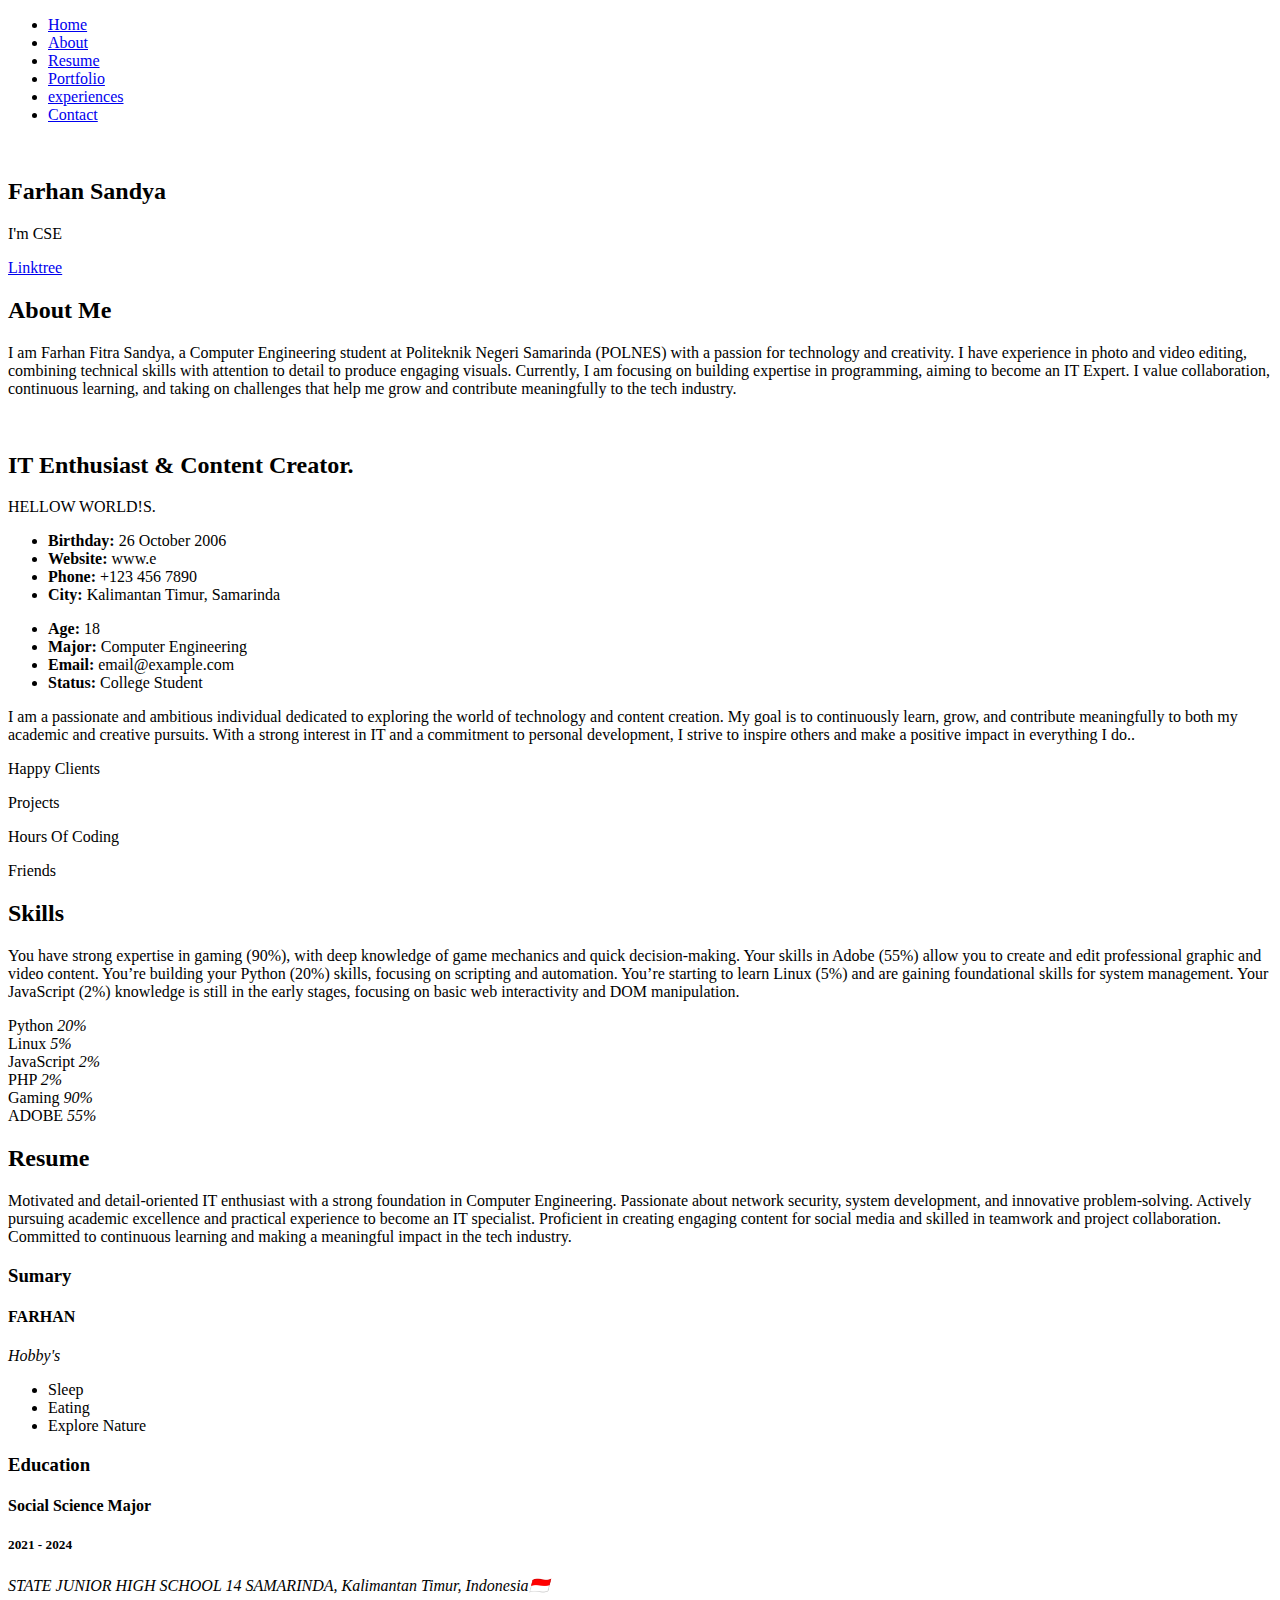
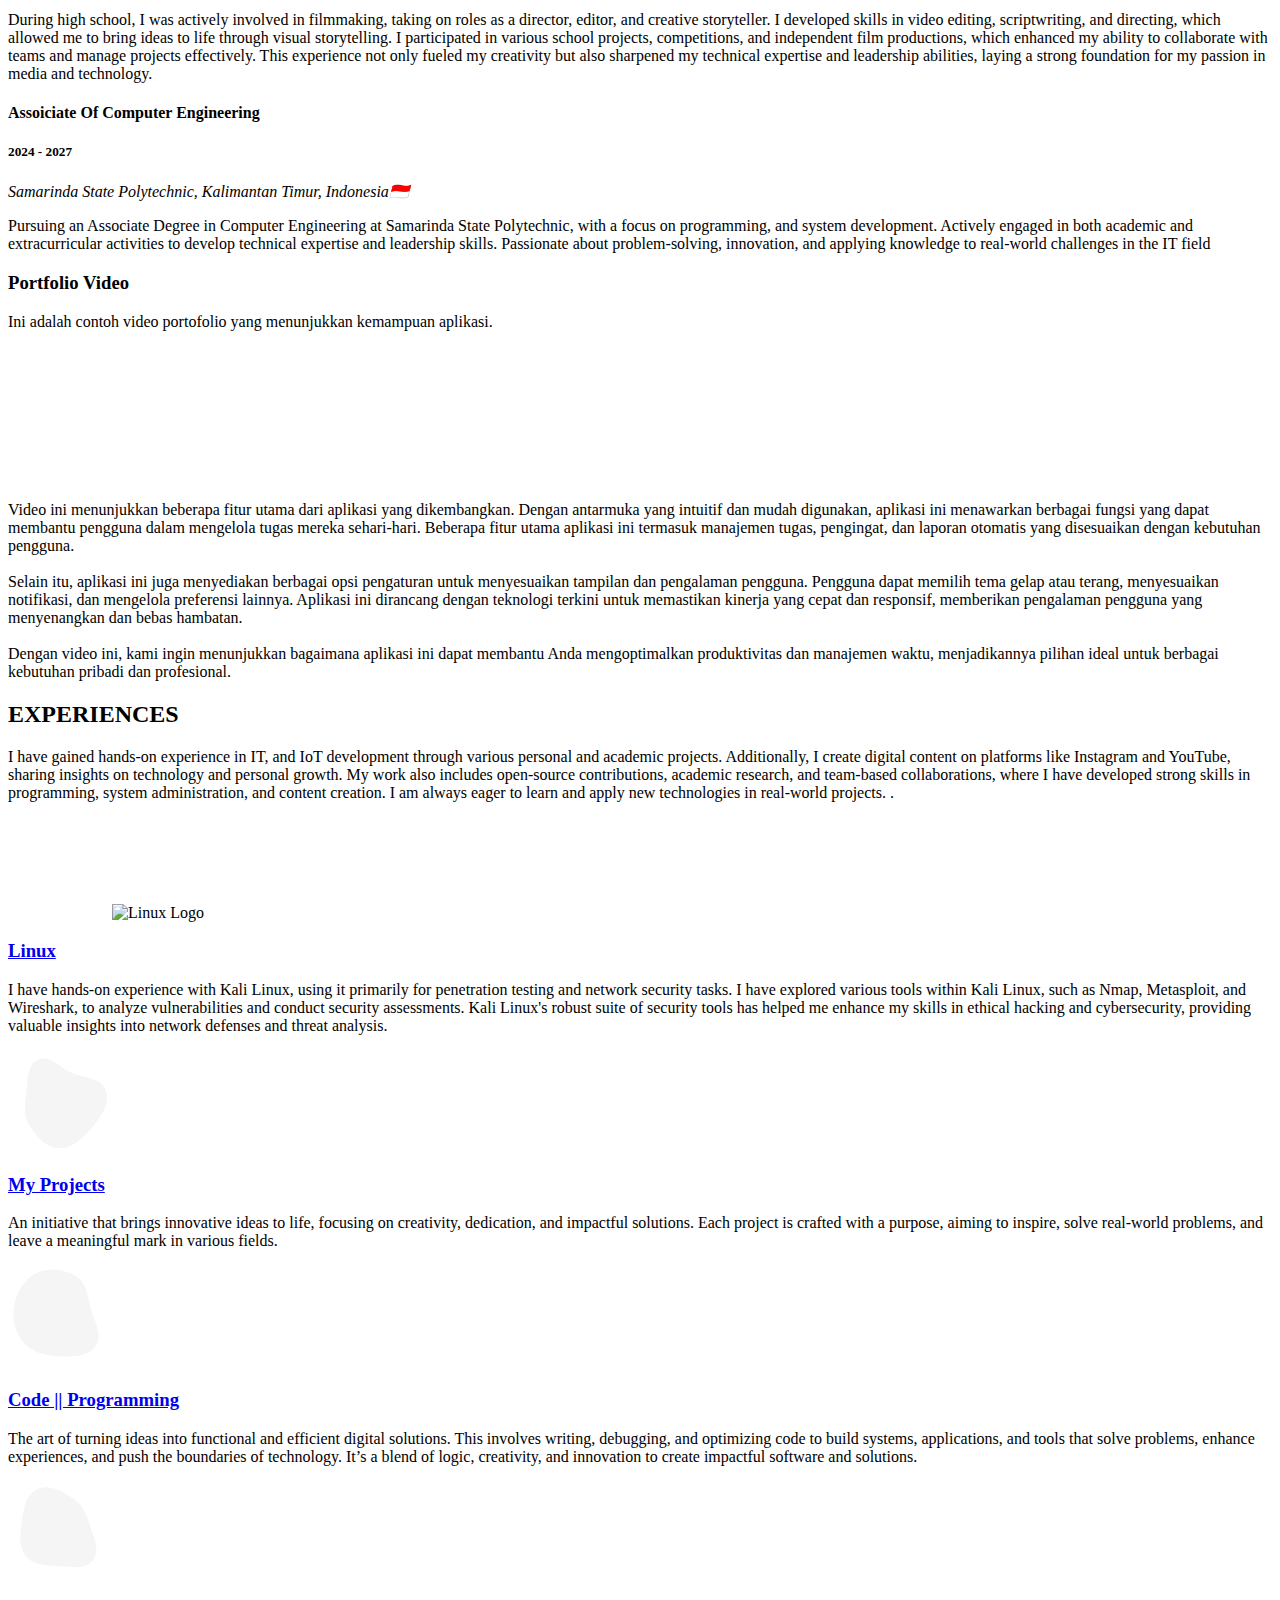
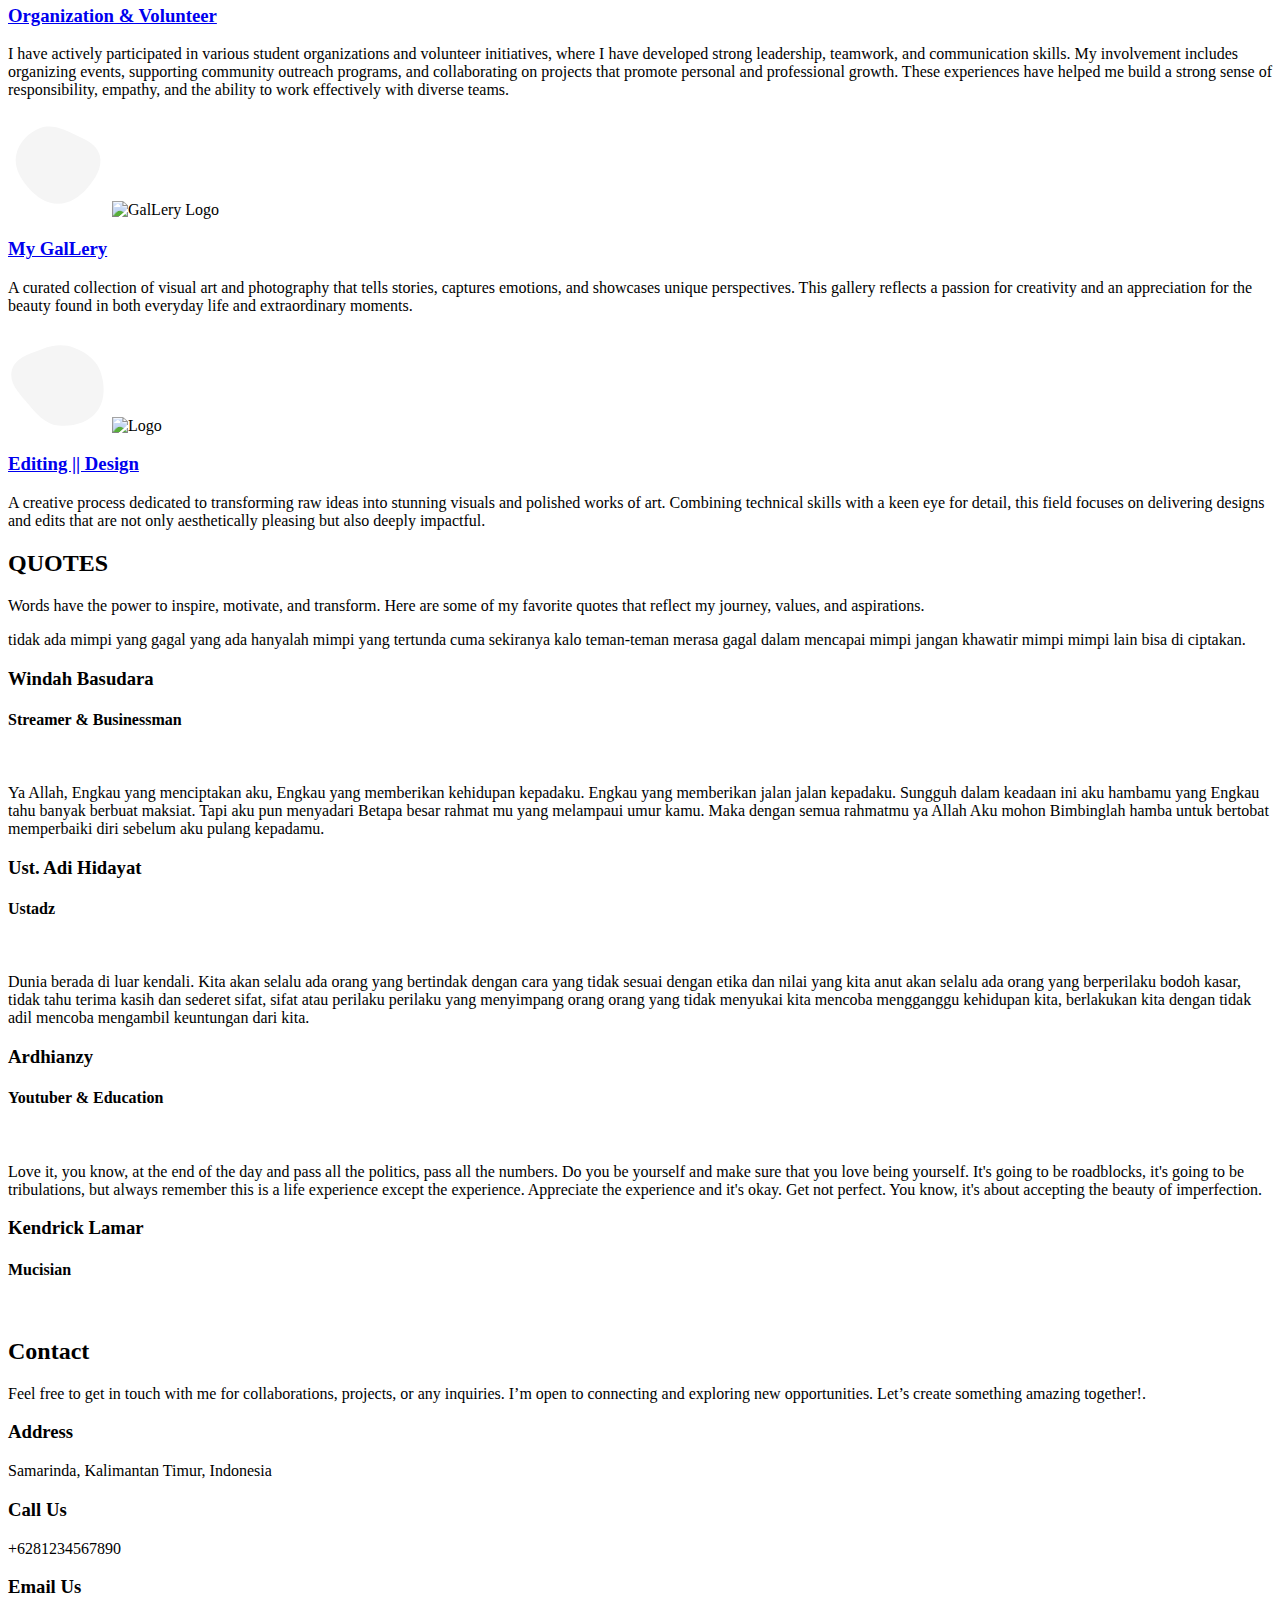
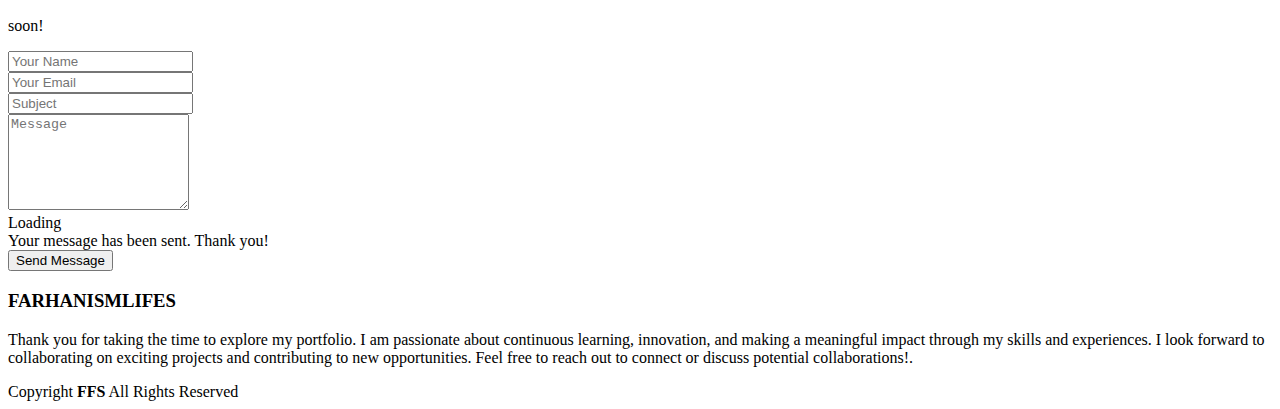
==== index.html @ d66facbe "Add files via upload" ====
<!DOCTYPE html>
<html lang="en">

<head>
  <meta charset="utf-8">
  <meta content="width=device-width, initial-scale=1.0" name="viewport">
  <title>Farhanismlife</title>
  <meta content="" name="description">
  <meta content="" name="keywords">

  <!-- Favicons -->
  <link href="assets/img/favicon.png" rel="icon">
  <link href="assets/img/apple-touch-icon.png" rel="apple-touch-icon">

  <!-- Fonts -->
  <link href="https://fonts.googleapis.com" rel="preconnect">
  <link href="https://fonts.gstatic.com" rel="preconnect" crossorigin>
  <link href="https://fonts.googleapis.com/css2?family=Roboto:ital,wght@0,100;0,300;0,400;0,500;0,700;0,900;1,100;1,300;1,400;1,500;1,700;1,900&family=Poppins:ital,wght@0,100;0,200;0,300;0,400;0,500;0,600;0,700;0,800;0,900;1,100;1,200;1,300;1,400;1,500;1,600;1,700;1,800;1,900&family=Raleway:ital,wght@0,100;0,200;0,300;0,400;0,500;0,600;0,700;0,800;0,900;1,100;1,200;1,300;1,400;1,500;1,600;1,700;1,800;1,900&display=swap" rel="stylesheet">

  <!-- Vendor CSS Files -->
  <link href="assets/vendor/bootstrap/css/bootstrap.min.css" rel="stylesheet">
  <link href="assets/vendor/bootstrap-icons/bootstrap-icons.css" rel="stylesheet">
  <link href="assets/vendor/aos/aos.css" rel="stylesheet">
  <link href="assets/vendor/glightbox/css/glightbox.min.css" rel="stylesheet">
  <link href="assets/vendor/swiper/swiper-bundle.min.css" rel="stylesheet">

  <!-- Main CSS File -->
  <link href="assets/css/main.css" rel="stylesheet">

  <!-- =======================================================
  * Template Name: MyResume
  * Template URL: https://bootstrapmade.com/free-html-bootstrap-template-my-resume/
  * Updated: Jun 29 2024 with Bootstrap v5.3.3
  * Author: BootstrapMade.com
  * License: https://bootstrapmade.com/license/
  ======================================================== -->
</head>

<body class="index-page">

  <header id="header" class="header d-flex flex-column justify-content-center">

    <i class="header-toggle d-xl-none bi bi-list"></i>

    <nav id="navmenu" class="navmenu">
      <ul>
        <li><a href="#hero" class="active"><i class="bi bi-house navicon"></i><span>Home</span></a></li>
        <li><a href="#about"><i class="bi bi-person navicon"></i><span>About</span></a></li>
        <li><a href="#resume"><i class="bi bi-file-earmark-text navicon"></i><span>Resume</span></a></li>
        <li><a href="#portfolio"><i class="bi bi-images navicon"></i><span>Portfolio</span></a></li>
        <li><a href="#experience"><i class="bi bi-hdd-stack navicon"></i><span>experiences</span></a></li>
        <li><a href="#contact"><i class="bi bi-envelope navicon"></i><span>Contact</span></a></li>
      </ul>
    </nav>

  </header>

  <main class="main">

    <!-- Hero Section -->
    <section id="hero" class="hero section light-background">

      <img src="assets\img\DSCF1020.JPG" alt="">

      <div class="container" data-aos="zoom-out">
        <div class="row justify-content-center">
          <div class="col-lg-9">
            <h2>Farhan Sandya</h2>
            <p>I'm <span class="typed" data-typed-items="Computer Science Enginnering, , IoT Enthusiast, Cinematography Enthusiast, Video Editor ">CSE</span><span class="typed-cursor typed-cursor--blink" aria-hidden="true"></span></p>
            <div class="social-links">
              <a href="#"><i class="bi bi-youtube"></i></a>
              <a href="#"><i class="bi bi-tiktok"></i></a>
              <a href="https://www.instagram.com/farhanismlife/"><i class="bi bi-instagram"></i></a>
              <a href="https://github.com/Hanethereal/Hanethereal"><i class="bi bi-github"></i></a>
              <a href="https://www.linkedin.com/in/farhan-fitra-sandya"><i class="bi bi-linkedin"></i></a>
              <!-- Linktree Button -->
  <a href="https://linktr.ee/BiositesFarhan" class="btn btn-primary" target="_blank">Linktree</a>
            </div>
          </div>
        </div>
      </div>

    </section><!-- /Hero Section -->

    <!-- About Section -->
    <section id="about" class="about section">

      <!-- Section Title -->
      <div class="container section-title" data-aos="fade-up">
        <h2>About Me</h2>
        <p>I am Farhan Fitra Sandya, a Computer Engineering student at Politeknik Negeri Samarinda (POLNES) with a passion for technology and creativity. I have experience in photo and video editing, combining technical skills with attention to detail to produce engaging visuals.

          Currently, I am focusing on building expertise in programming, aiming to become an IT Expert. I value collaboration, continuous learning, and taking on challenges that help me grow and contribute meaningfully to the tech industry.</p>
      </div><!-- End Section Title -->

      <div class="container" data-aos="fade-up" data-aos-delay="100">

        <div class="row gy-4 justify-content-center">
          <div class="col-lg-4">
            <img src="assets\img\DSCF0940.JPG" class="img-fluid" alt="">
          </div>
          <div class="col-lg-8 content">
            <h2>IT Enthusiast &amp; Content Creator.</h2>
            <p class="fst-italic py-3">
              HELLOW WORLD!S.
            </p>
            <div class="row">
              <div class="col-lg-6">
                <ul>
                  <li><i class="bi bi-chevron-right"></i> <strong>Birthday:</strong> <span>26 October 2006</span></li>
                  <li><i class="bi bi-chevron-right"></i> <strong>Website:</strong> <span>www.e</span></li>
                  <li><i class="bi bi-chevron-right"></i> <strong>Phone:</strong> <span>+123 456 7890</span></li>
                  <li><i class="bi bi-chevron-right"></i> <strong>City:</strong> <span>Kalimantan Timur, Samarinda</span></li>
                </ul>
              </div>
              <div class="col-lg-6">
                <ul>
                  <li><i class="bi bi-chevron-right"></i> <strong>Age:</strong> <span>18</span></li>
                  <li><i class="bi bi-chevron-right"></i> <strong>Major:</strong> <span>Computer Engineering</span></li>
                  <li><i class="bi bi-chevron-right"></i> <strong>Email:</strong> <span>email@example.com</span></li>
                  <li><i class="bi bi-chevron-right"></i> <strong>Status:</strong> <span>College Student</span></li>
                </ul>
              </div>
            </div>
            <p class="py-3">I am a passionate and ambitious individual dedicated to exploring the world of technology and content creation. My goal is to continuously learn, grow, and contribute meaningfully to both my academic and creative pursuits. With a strong interest in IT and a commitment to personal development, I strive to inspire others and make a positive impact in everything I do..
            </p>
          </div>
        </div>

      </div>

    </section><!-- /About Section -->

    <!-- Stats Section -->
    <section id="stats" class="stats section">

      <div class="container" data-aos="fade-up" data-aos-delay="100">

        <div class="row gy-4">

          <div class="col-lg-3 col-md-6 d-flex flex-column align-items-center">
            <i class="bi bi-emoji-smile"></i>
            <div class="stats-item">
              <span data-purecounter-start="0" data-purecounter-end="5" data-purecounter-duration="1" class="purecounter"></span>
              <p>Happy Clients  </p>
            </div>
          </div><!-- End Stats Item -->

          <div class="col-lg-3 col-md-6 d-flex flex-column align-items-center">
            <i class="bi bi-journal-richtext"></i>
            <div class="stats-item">
              <span data-purecounter-start="0" data-purecounter-end="10" data-purecounter-duration="1" class="purecounter"></span>
              <p>Projects</p>
            </div>
          </div><!-- End Stats Item -->

          <div class="col-lg-3 col-md-6 d-flex flex-column align-items-center">
            <i class="bi bi-headset"></i>
            <div class="stats-item">
              <span data-purecounter-start="0" data-purecounter-end="100" data-purecounter-duration="1" class="purecounter"></span>
              <p>Hours Of Coding</p>
            </div>
          </div><!-- End Stats Item -->

          <div class="col-lg-3 col-md-6 d-flex flex-column align-items-center">
            <i class="bi bi-people"></i>
            <div class="stats-item">
              <span data-purecounter-start="0" data-purecounter-end="100" data-purecounter-duration="1" class="purecounter"></span>
              <p>Friends</p>
            </div>
          </div><!-- End Stats Item -->

        </div>

      </div>

    </section><!-- /Stats Section -->

    <!-- Skills Section -->
    <section id="skills" class="skills section">

      <!-- Section Title -->
      <div class="container section-title" data-aos="fade-up">
        <h2>Skills</h2>
        <p>You have strong expertise in gaming (90%), with deep knowledge of game mechanics and quick decision-making. Your skills in Adobe (55%) allow you to create and edit professional graphic and video content. You’re building your Python (20%) skills, focusing on scripting and automation. You’re starting to learn Linux (5%) and are gaining foundational skills for system management. Your JavaScript (2%) knowledge is still in the early stages, focusing on basic web interactivity and DOM manipulation.</p>
      </div><!-- End Section Title -->

      <div class="container" data-aos="fade-up" data-aos-delay="100">

        <div class="row skills-content skills-animation">

          <div class="col-lg-6">

            <div class="progress">
              <span class="skill"><span>Python</span> <i class="val">20%</i></span>
              <div class="progress-bar-wrap">
                <div class="progress-bar" role="progressbar" aria-valuenow="20" aria-valuemin="0" aria-valuemax="100"></div>
              </div>
            </div><!-- End Skills Item -->

            <div class="progress">
              <span class="skill"><span>Linux</span> <i class="val">5%</i></span>
              <div class="progress-bar-wrap">
                <div class="progress-bar" role="progressbar" aria-valuenow="5" aria-valuemin="0" aria-valuemax="100"></div>
              </div>
            </div><!-- End Skills Item -->

            <div class="progress">
              <span class="skill"><span>JavaScript</span> <i class="val">2%</i></span>
              <div class="progress-bar-wrap">
                <div class="progress-bar" role="progressbar" aria-valuenow="2" aria-valuemin="0" aria-valuemax="100"></div>
              </div>
            </div><!-- End Skills Item -->

          </div>

          <div class="col-lg-6">

            <div class="progress">
              <span class="skill"><span>PHP</span> <i class="val">2%</i></span>
              <div class="progress-bar-wrap">
                <div class="progress-bar" role="progressbar" aria-valuenow="2" aria-valuemin="0" aria-valuemax="100"></div>
              </div>
            </div><!-- End Skills Item -->

            <div class="progress">
              <span class="skill"><span>Gaming</span> <i class="val">90%</i></span>
              <div class="progress-bar-wrap">
                <div class="progress-bar" role="progressbar" aria-valuenow="90" aria-valuemin="0" aria-valuemax="100"></div>
              </div>
            </div><!-- End Skills Item -->

            <div class="progress">
              <span class="skill"><span>ADOBE</span> <i class="val">55%</i></span>
              <div class="progress-bar-wrap">
                <div class="progress-bar" role="progressbar" aria-valuenow="55" aria-valuemin="0" aria-valuemax="100"></div>
              </div>
            </div><!-- End Skills Item -->

          </div>

        </div>

      </div>

    </section><!-- /Skills Section -->

    <!-- Resume Section -->
    <section id="resume" class="resume section">

      <!-- Section Title -->
      <div class="container section-title" data-aos="fade-up">
        <h2>Resume</h2>
        <p>Motivated and detail-oriented IT enthusiast with a strong foundation in Computer Engineering. Passionate about network security, system development, and innovative problem-solving. Actively pursuing academic excellence and practical experience to become an IT specialist. Proficient in creating engaging content for social media and skilled in teamwork and project collaboration. Committed to continuous learning and making a meaningful impact in the tech industry.</p>
      </div><!-- End Section Title -->

      <div class="container">

        <div class="row">

          <div class="col-lg-6" data-aos="fade-up" data-aos-delay="100">
            <h3 class="resume-title">Sumary</h3>

            <div class="resume-item pb-0">
              <h4>FARHAN</h4>
              <p><em>Hobby's</em></p>
              <ul>
                <li>Sleep</li>
                <li>Eating</li>
                <li>Explore Nature</li>
              </ul>
            </div><!-- Edn Resume Item -->

            <h3 class="resume-title">Education</h3>
            <div class="resume-item">
              <h4>Social Science Major </h4>
              <h5>2021 - 2024</h5>
              <p><em>STATE JUNIOR HIGH SCHOOL 14 SAMARINDA, Kalimantan Timur, Indonesia🇮🇩</em></p>
              <p>During high school, I was actively involved in filmmaking, taking on roles as a director, editor, and creative storyteller. I developed skills in video editing, scriptwriting, and directing, which allowed me to bring ideas to life through visual storytelling. I participated in various school projects, competitions, and independent film productions, which enhanced my ability to collaborate with teams and manage projects effectively. This experience not only fueled my creativity but also sharpened my technical expertise and leadership abilities, laying a strong foundation for my passion in media and technology.</p>
            </div><!-- Edn Resume Item -->

            <div class="resume-item">
              <h4>Assoiciate Of Computer Engineering</h4>
              <h5>2024 - 2027</h5>
              <p><em>Samarinda State Polytechnic, Kalimantan Timur, Indonesia🇮🇩</em></p>
              <p>Pursuing an Associate Degree in Computer Engineering at Samarinda State Polytechnic, with a focus on programming, and system development. Actively engaged in both academic and extracurricular activities to develop technical expertise and leadership skills. Passionate about problem-solving, innovation, and applying knowledge to real-world challenges in the IT field</p>
            </div><!-- Edn Resume Item -->

          </div>

  

          </div>

        </div>

      </div>

    </section><!-- /Resume Section -->

   <!-- Portfolio Section -->
   <section id="portfolio" class="portfolio section">
   <div class="portfolio-video-section">
    <div class="portfolio-video-container">
      <h3 class="portfolio-video-title">Portfolio Video</h3>
      <div class="portfolio-video-description">
        Ini adalah contoh video portofolio yang menunjukkan kemampuan aplikasi.<span class="cursor"></span>
      </div>
      <video class="portfolio-video" autoplay muted loop>
        <source src="assets\img\portfolio\Free Minimal Animated Starting Soon (TEXTY ED.1).mp4" type="video/mp4">
        Your browser does not support the video tag.
      </video>
      
      <!-- Deskripsi panjang di bawah video -->
      <div class="portfolio-video-long-description">
        <p>
          Video ini menunjukkan beberapa fitur utama dari aplikasi yang dikembangkan. Dengan antarmuka yang intuitif dan mudah digunakan, aplikasi ini menawarkan berbagai fungsi yang dapat membantu pengguna dalam mengelola tugas mereka sehari-hari. Beberapa fitur utama aplikasi ini termasuk manajemen tugas, pengingat, dan laporan otomatis yang disesuaikan dengan kebutuhan pengguna. 
          <br><br>
          Selain itu, aplikasi ini juga menyediakan berbagai opsi pengaturan untuk menyesuaikan tampilan dan pengalaman pengguna. Pengguna dapat memilih tema gelap atau terang, menyesuaikan notifikasi, dan mengelola preferensi lainnya. Aplikasi ini dirancang dengan teknologi terkini untuk memastikan kinerja yang cepat dan responsif, memberikan pengalaman pengguna yang menyenangkan dan bebas hambatan.
          <br><br>
          Dengan video ini, kami ingin menunjukkan bagaimana aplikasi ini dapat membantu Anda mengoptimalkan produktivitas dan manajemen waktu, menjadikannya pilihan ideal untuk berbagai kebutuhan pribadi dan profesional.
        </p>
      </div>
    </div>
  </div>
  
       




  





        </div>

      </div>

    </section><!-- /Portfolio Section -->

    <!-- Services Section -->
    <section id="experience" class="experience section">

      <!-- Section Title -->
      <div class="container section-title" data-aos="fade-up">
        <h2>EXPERIENCES</h2>
        <p>I have gained hands-on experience in IT, and IoT development through various personal and academic projects. Additionally, I create digital content on platforms like Instagram and YouTube, sharing insights on technology and personal growth. My work also includes open-source contributions, academic research, and team-based collaborations, where I have developed strong skills in programming, system administration, and content creation. I am always eager to learn and apply new technologies in real-world projects.

          .</p>
      </div><!-- End Section Title -->

      <div class="container">

        <div class="row gy-4">

          <div class="col-lg-4 col-md-6" data-aos="fade-up" data-aos-delay="100">
            <div class="experience-item item-cyan position-relative">
              <div class="icon">
                <svg width="100" height="100" viewBox="0 0 0 600" xmlns="http://www.w3.org/2000/svg">
                  <path stroke="none" stroke-width="0" fill="#f5f5f5" d="M300,521.0016835830174C376.1290562159157,517.8887921683347,466.0731472004068,529.7835943286574,510.70327084640275,468.03025145048787C554.3714126377745,407.6079735673963,508.03601936045806,328.9844924480964,491.2728898941984,256.3432110539036C474.5976632858925,184.082847569629,479.9380746630129,96.60480741107993,416.23090153303,58.64404602377083C348.86323505073057,18.502131276798302,261.93793281208167,40.57373210992963,193.5410806939664,78.93577620505333C130.42746243093433,114.334589627462,98.30271207620316,179.96522072025542,76.75703585869454,249.04625023123273C51.97151888228291,328.5150500222984,13.704378332031375,421.85034740162234,66.52175969318436,486.19268352777647C119.04800174914682,550.1803526380478,217.28368757567262,524.383925680826,300,521.0016835830174"></path>
                </svg>
                <img src="assets\Linux-Logo-PNG2.png" alt="Linux Logo" width="65" height="65">
              </div>
              <a href="#" class="stretched-link">
                <h3>Linux</h3>
              </a>
              <p>I have hands-on experience with Kali Linux, using it primarily for penetration testing and network security tasks. I have explored various tools within Kali Linux, such as Nmap, Metasploit, and Wireshark, to analyze vulnerabilities and conduct security assessments. Kali Linux's robust suite of security tools has helped me enhance my skills in ethical hacking and cybersecurity, providing valuable insights into network defenses and threat analysis.</p>
            </div>
          </div><!-- End Service Item -->

          <div class="col-lg-4 col-md-6" data-aos="fade-up" data-aos-delay="200">
            <div class="experience-item item-orange position-relative">
              <div class="icon">
                <svg width="100" height="100" viewBox="0 0 600 600" xmlns="http://www.w3.org/2000/svg">
                  <path stroke="none" stroke-width="0" fill="#f5f5f5" d="M300,582.0697525312426C382.5290701553225,586.8405444964366,449.9789794690241,525.3245884688669,502.5850820975895,461.55621195738473C556.606425686781,396.0723002908107,615.8543463187945,314.28637112970534,586.6730223649479,234.56875336149918C558.9533121215079,158.8439757836574,454.9685369536778,164.00468322053177,381.49747125262974,130.76875717737553C312.15926192815925,99.40240125094834,248.97055460311594,18.661163978235184,179.8680185752513,50.54337015887873C110.5421016452524,82.52863877960104,119.82277516462835,180.83849132639028,109.12597500060166,256.43424936330496C100.08760227029461,320.3096726198365,92.17705696193138,384.0621239912766,124.79988738764834,439.7174275375508C164.83382741302287,508.01625554203684,220.96474134820875,577.5009287672846,300,582.0697525312426"></path>
                </svg>
                <i class="bi bi-broadcast"></i>
              </div>
              <a href="#" class="stretched-link">
                <h3>My Projects</h3>
              </a>
              <p>An initiative that brings innovative ideas to life, focusing on creativity, dedication, and impactful solutions. Each project is crafted with a purpose, aiming to inspire, solve real-world problems, and leave a meaningful mark in various fields.</p>
            </div>
          </div><!-- End Service Item -->

          <div class="col-lg-4 col-md-6" data-aos="fade-up" data-aos-delay="300">
            <div class="experience-item item-teal position-relative">
              <div class="icon">
                <svg width="100" height="100" viewBox="0 0 600 600" xmlns="http://www.w3.org/2000/svg">
                  <path stroke="none" stroke-width="0" fill="#f5f5f5" d="M300,541.5067337569781C382.14930387511276,545.0595476570109,479.8736841581634,548.3450877840088,526.4010558755058,480.5488172755941C571.5218469581645,414.80211281144784,517.5187510058486,332.0715597781072,496.52539010469104,255.14436215662573C477.37192572678356,184.95920475031193,473.57363656557914,105.61284051026155,413.0603344069578,65.22779650032875C343.27470386102294,18.654635553484475,251.2091493199835,5.337323636656869,175.0934190732945,40.62881213300186C97.87086631185822,76.43348514350839,51.98124368387456,156.15599469081315,36.44837278890362,239.84606092416172C21.716077023791087,319.22268207091537,43.775223500013084,401.1760424656574,96.891909868211,461.97329694683043C147.22146801428983,519.5804099606455,223.5754009179313,538.201503339737,300,541.5067337569781"></path>
                </svg>
                <i class="bi bi-terminal"></i>
              </div>
              <a href="#" class="stretched-link">
                <h3>Code || Programming</h3>
              </a>
              <p>The art of turning ideas into functional and efficient digital solutions. This involves writing, debugging, and optimizing code to build systems, applications, and tools that solve problems, enhance experiences, and push the boundaries of technology. It’s a blend of logic, creativity, and innovation to create impactful software and solutions.</p>
            </div>
          </div><!-- End Service Item -->

          <div class="col-lg-4 col-md-6" data-aos="fade-up" data-aos-delay="400">
            <div class="experience-item item-red position-relative">
              <div class="icon">
                <svg width="100" height="100" viewBox="0 0 600 600" xmlns="http://www.w3.org/2000/svg">
                  <path stroke="none" stroke-width="0" fill="#f5f5f5" d="M300,503.46388370962813C374.79870501325706,506.71871716319447,464.8034551963731,527.1746412648533,510.4981551193396,467.86667711651364C555.9287308511215,408.9015244558933,512.6030010748507,327.5744911775523,490.211057578863,256.5855673507754C471.097692560561,195.9906835881958,447.69079081568157,138.11976852964426,395.19560036434837,102.3242989838813C329.3053358748298,57.3949838291264,248.02791733380457,8.279543830951368,175.87071277845988,42.242879143198664C103.41431057327972,76.34704239035025,93.79494320519305,170.9812938413882,81.28167332365135,250.07896920659033C70.17666984294237,320.27484674793965,64.84698225790005,396.69656628748305,111.28512138212992,450.4950937839243C156.20124167950087,502.5303643271138,231.32542653798444,500.4755392045468,300,503.46388370962813"></path>
                </svg>
                <i class="bi bi-bounding-box-circles"></i>
              </div>
              <a href="#" class="stretched-link">
                <h3>Organization & Volunteer</h3>
              </a>
              <p>I have actively participated in various student organizations and volunteer initiatives, where I have developed strong leadership, teamwork, and communication skills. My involvement includes organizing events, supporting community outreach programs, and collaborating on projects that promote personal and professional growth. These experiences have helped me build a strong sense of responsibility, empathy, and the ability to work effectively with diverse teams.</p>
              <a href="#" class="stretched-link"></a>
            </div>
          </div><!-- End Service Item -->

          <div class="col-lg-4 col-md-6" data-aos="fade-up" data-aos-delay="500">
            <div class="experience-item item-indigo position-relative">
              <div class="icon">
                <svg width="100" height="100" viewBox="0 0 600 600" xmlns="http://www.w3.org/2000/svg">
                  <path stroke="none" stroke-width="0" fill="#f5f5f5" d="M300,532.3542879108572C369.38199826031484,532.3153073249985,429.10787420159085,491.63046689027357,474.5244479745417,439.17860296908856C522.8885846962883,383.3225815378663,569.1668002868075,314.3205725914397,550.7432151929288,242.7694973846089C532.6665558377875,172.5657663291529,456.2379748765914,142.6223662098291,390.3689995646985,112.34683881706744C326.66090330228417,83.06452184765237,258.84405631176094,53.51806209861945,193.32584062364296,78.48882559362697C121.61183558270385,105.82097193414197,62.805066853699245,167.19869350419734,48.57481801355237,242.6138429142374C34.843463184063346,315.3850353017275,76.69343916112496,383.4422959591041,125.22947124332185,439.3748458443577C170.7312796277747,491.8107796887764,230.57421082200815,532.3932930995766,300,532.3542879108572"></path>
                </svg>
                <img src="assets\—Pngtree—gallery image icon 3d illustration_6322292.png" alt="GalLery Logo" width="65" height="65">
              </div>
              <a href="#" class="stretched-link">
                <h3>My GalLery</h3>
              </a>
              <p>A curated collection of visual art and photography that tells stories, captures emotions, and showcases unique perspectives. This gallery reflects a passion for creativity and an appreciation for the beauty found in both everyday life and extraordinary moments.</p>
              <a href="#" class="stretched-link"></a>
            </div>
          </div><!-- End Service Item -->

          <div class="col-lg-4 col-md-6" data-aos="fade-up" data-aos-delay="600">
            <div class="experience-item item-pink position-relative">
              <div class="icon">
                <svg width="100" height="100" viewBox="0 0 600 600" xmlns="http://www.w3.org/2000/svg">
                  <path stroke="none" stroke-width="0" fill="#f5f5f5" d="M300,566.797414625762C385.7384707136149,576.1784315230908,478.7894351017131,552.8928747891023,531.9192734346935,484.94944893311C584.6109503024035,417.5663521118492,582.489472248146,322.67544863468447,553.9536738515405,242.03673114598146C529.1557734026468,171.96086150256528,465.24506316201064,127.66468636344209,395.9583748389544,100.7403814666027C334.2173773831606,76.7482773500951,269.4350130405921,84.62216499799875,207.1952322260088,107.2889140133804C132.92018162631612,134.33871894543012,41.79353780512637,160.00259165414826,22.644507872594943,236.69541883565114C3.319112789854554,314.0945973066697,72.72355303640163,379.243833228382,124.04198916343866,440.3218312028393C172.9286146004772,498.5055451809895,224.45579914871206,558.5317968840102,300,566.797414625762"></path>
                </svg>
                <img src="assets\Farhanismlife.png" alt= "Logo" width="65" height="65">
              </div>
              <a href="#" class="stretched-link">
                <h3>Editing || Design</h3>
              </a>
              <p>A creative process dedicated to transforming raw ideas into stunning visuals and polished works of art. Combining technical skills with a keen eye for detail, this field focuses on delivering designs and edits that are not only aesthetically pleasing but also deeply impactful.</p>
              <a href="#" class="stretched-link"></a>
            </div>
          </div><!-- End Service Item -->
        </div>
      </div>

      <section><!-- /Services Section -->

    <!-- Testimonials Section -->
    <section id="testimonials" class="testimonials section">

      <!-- Section Title -->
      <div class="container section-title" data-aos="fade-up">
        <h2>QUOTES</h2>
        <p>Words have the power to inspire, motivate, and transform. Here are some of my favorite quotes that reflect my journey, values, and aspirations.</p>
      </div><!-- End Section Title -->

      <div class="container" data-aos="fade-up" data-aos-delay="100">

        <div class="swiper init-swiper">
          <script type="application/json" class="swiper-config">
            {
              "loop": true,
              "speed": 600,
              "autoplay": {
                "delay": 5000
              },
              "slidesPerView": "auto",
              "pagination": {
                "el": ".swiper-pagination",
                "type": "bullets",
                "clickable": true
              }
            }
          </script>
          <div class="swiper-wrapper">

            <div class="swiper-slide">
              <div class="testimonial-item">
                <div class="row gy-4 justify-content-center">
                  <div class="col-lg-6">
                    <div class="testimonial-content">
                      <p>
                        <i class="bi bi-quote quote-icon-left"></i>
                        <span>tidak ada mimpi yang gagal yang ada hanyalah mimpi yang tertunda cuma sekiranya kalo teman-teman merasa gagal dalam mencapai mimpi jangan khawatir mimpi mimpi lain bisa di ciptakan.</span>
                        <i class="bi bi-quote quote-icon-right"></i>
                      </p>
                      <h3>Windah Basudara</h3>
                      <h4>Streamer &amp; Businessman</h4>
                      <div class="stars">
                        <i class="bi bi-star-fill"></i><i class="bi bi-star-fill"></i><i class="bi bi-star-fill"></i><i class="bi bi-star-fill"></i><i class="bi bi-star-fill"></i>
                      </div>
                    </div>
                  </div>
                  <div class="col-lg-2 text-center">
                    <img src="assets\windah basudara.jpeg" class="img-fluid testimonial-img" alt="">
                  </div>
                </div>
              </div>
            </div><!-- End testimonial item -->

            <div class="swiper-slide">
              <div class="testimonial-item">
                <div class="row gy-4 justify-content-center">
                  <div class="col-lg-6">
                    <div class="testimonial-content">
                      <p>
                        <i class="bi bi-quote quote-icon-left"></i>
                        <span>Ya Allah, Engkau yang menciptakan aku, Engkau yang memberikan kehidupan kepadaku. Engkau yang memberikan jalan jalan kepadaku. Sungguh dalam keadaan ini aku hambamu yang Engkau tahu banyak berbuat maksiat. Tapi aku pun menyadari Betapa besar rahmat mu yang melampaui umur kamu. Maka dengan semua rahmatmu ya Allah Aku mohon Bimbinglah hamba untuk bertobat memperbaiki diri sebelum aku pulang kepadamu.</span>
                        <i class="bi bi-quote quote-icon-right"></i>
                      </p>
                      <h3>Ust. Adi Hidayat</h3>
                      <h4>Ustadz</h4>
                      <div class="stars">
                        <i class="bi bi-star-fill"></i><i class="bi bi-star-fill"></i><i class="bi bi-star-fill"></i><i class="bi bi-star-fill"></i><i class="bi bi-star-fill"></i>
                      </div>
                    </div>
                  </div>
                  <div class="col-lg-2 text-center">
                    <img src="assets\ustadz adi hidayat.jpeg" class="img-fluid testimonial-img" alt="">
                  </div>
                </div>
              </div>
            </div><!-- End testimonial item -->

            <div class="swiper-slide">
              <div class="testimonial-item">
                <div class="row gy-4 justify-content-center">
                  <div class="col-lg-6">
                    <div class="testimonial-content">
                      <p>
                        <i class="bi bi-quote quote-icon-left"></i>
                        <span>Dunia berada di luar kendali. Kita akan selalu ada orang yang bertindak dengan cara yang tidak sesuai dengan etika dan nilai yang kita anut akan selalu ada orang yang berperilaku bodoh kasar, tidak tahu terima kasih dan sederet sifat, sifat atau perilaku perilaku yang menyimpang orang orang yang tidak menyukai kita mencoba mengganggu kehidupan kita, berlakukan kita dengan tidak adil mencoba mengambil keuntungan dari kita.</span>
                        <i class="bi bi-quote quote-icon-right"></i>
                      </p>
                      <h3>Ardhianzy</h3>
                      <h4>Youtuber &amp; Education</h4>
                      <div class="stars">
                        <i class="bi bi-star-fill"></i><i class="bi bi-star-fill"></i><i class="bi bi-star-fill"></i><i class="bi bi-star-fill"></i><i class="bi bi-star-fill"></i>
                      </div>
                    </div>
                  </div>
                  <div class="col-lg-2 text-center">
                    <img src="assets\img\HD Wallpaper 67.jpeg" class="img-fluid testimonial-img" alt="">
                  </div>
                </div>
              </div>
            </div><!-- End testimonial item -->

            <div class="swiper-slide">
              <div class="testimonial-item">
                <div class="row gy-4 justify-content-center">
                  <div class="col-lg-6">
                    <div class="testimonial-content">
                      <p>
                        <i class="bi bi-quote quote-icon-left"></i>
                        <span>Love it, you know, at the end of the day and pass all the politics, pass all the numbers. Do you be yourself and make sure that you love being yourself. It's going to be roadblocks, it's going to be tribulations, but always remember this is a life experience except the experience. Appreciate the experience and it's okay. Get not perfect. You know, it's about accepting the beauty of imperfection.</span>
                        <i class="bi bi-quote quote-icon-right"></i>
                      </p>
                      <h3>Kendrick Lamar</h3>
                      <h4>Mucisian</h4>
                      <div class="stars">
                        <i class="bi bi-star-fill"></i><i class="bi bi-star-fill"></i><i class="bi bi-star-fill"></i><i class="bi bi-star-fill"></i><i class="bi bi-star-fill"></i>
                      </div>
                    </div>
                  </div>
                  <div class="col-lg-2 text-center">
                    <img src="assets\¤.jpeg" class="img-fluid testimonial-img" alt="">
                  </div>
                </div>
              </div>
            </div><!-- End testimonial item -->

          </div>
          <div class="swiper-pagination"></div>
        </div>

      </div>

    </section><!-- /Testimonials Section -->

    <!-- Contact Section -->
    <section id="contact" class="contact section">

      <!-- Section Title -->
      <div class="container section-title" data-aos="fade-up">
        <h2>Contact</h2>
        <p>Feel free to get in touch with me for collaborations, projects, or any inquiries. I’m open to connecting and exploring new opportunities. Let’s create something amazing together!.</p>
      </div><!-- End Section Title -->

      <div class="container" data-aos="fade" data-aos-delay="100">

        <div class="row gy-4">

          <div class="col-lg-4">
            <div class="info-item d-flex" data-aos="fade-up" data-aos-delay="200">
              <i class="bi bi-geo-alt flex-shrink-0"></i>
              <div>
                <h3>Address</h3>
                <p>Samarinda, Kalimantan Timur, Indonesia</p>
              </div>
            </div><!-- End Info Item -->

            <div class="info-item d-flex" data-aos="fade-up" data-aos-delay="300">
              <i class="bi bi-telephone flex-shrink-0"></i>
              <div>
                <h3>Call Us</h3>
                <p>+6281234567890</p>
              </div>
            </div><!-- End Info Item -->

            <div class="info-item d-flex" data-aos="fade-up" data-aos-delay="400">
              <i class="bi bi-envelope flex-shrink-0"></i>
              <div>
                <h3>Email Us</h3>
                <p>soon!</p>
              </div>
            </div><!-- End Info Item -->

          </div>

          <div class="col-lg-8">
            <form action="forms/contact.php" method="post" class="php-email-form" data-aos="fade-up" data-aos-delay="200">
              <div class="row gy-4">

                <div class="col-md-6">
                  <input type="text" name="name" class="form-control" placeholder="Your Name" required="">
                </div>

                <div class="col-md-6 ">
                  <input type="email" class="form-control" name="email" placeholder="Your Email" required="">
                </div>

                <div class="col-md-12">
                  <input type="text" class="form-control" name="subject" placeholder="Subject" required="">
                </div>

                <div class="col-md-12">
                  <textarea class="form-control" name="message" rows="6" placeholder="Message" required=""></textarea>
                </div>

                <div class="col-md-12 text-center">
                  <div class="loading">Loading</div>
                  <div class="error-message"></div>
                  <div class="sent-message">Your message has been sent. Thank you!</div>

                  <button type="submit">Send Message</button>
                </div>

              </div>
            </form>
          </div><!-- End Contact Form -->

        </div>

      </div>

    </section><!-- /Contact Section -->

  </main>

  <footer id="footer" class="footer position-relative light-background">
    <div class="container">
      <h3 class="sitename">FARHANISMLIFES</h3>
      <p>Thank you for taking the time to explore my portfolio. I am passionate about continuous learning, innovation, and making a meaningful impact through my skills and experiences. I look forward to collaborating on exciting projects and contributing to new opportunities. Feel free to reach out to connect or discuss potential collaborations!.</p>
      <div class="social-links d-flex justify-content-center">
        <a href="https://github.com/Hanethereal/Hanethereal"><i class="bi bi-github"></i></a>
        <a href=""><i class="bi bi-tiktok"></i></a>
        <a href="https://www.instagram.com/farhanismlife/"><i class="bi bi-instagram"></i></a>
        <a href=""><i class="bi bi-youtube"></i></a>
        <a href="https://www.linkedin.com/in/farhan-fitra-sandya"><i class="bi bi-linkedin"></i></a>
      </div>
      <div class="container">
        <div class="copyright">
          <span>Copyright</span> <strong class="px-1 sitename">FFS</strong> <span>All Rights Reserved</span>
        </div>
        <div class="credits">
          <!-- All the links in the footer should remain intact. -->
          <!-- You can delete the links only if you've purchased the pro version. -->
          <!-- Licensing information: https://bootstrapmade.com/license/ -->
          <!-- Purchase the pro version with working PHP/AJAX contact form: [buy-url] -->
        </div>
      </div>
    </div>
  </footer>

  <!-- Scroll Top -->
  <a href="#" id="scroll-top" class="scroll-top d-flex align-items-center justify-content-center"><i class="bi bi-arrow-up-short"></i></a>

  <!-- Preloader -->
  <div id="preloader"></div>

  <!-- Vendor JS Files -->
  <script src="assets/vendor/bootstrap/js/bootstrap.bundle.min.js"></script>
  <script src="assets/vendor/php-email-form/validate.js"></script>
  <script src="assets/vendor/aos/aos.js"></script>
  <script src="assets/vendor/typed.js/typed.umd.js"></script>
  <script src="assets/vendor/purecounter/purecounter_vanilla.js"></script>
  <script src="assets/vendor/waypoints/noframework.waypoints.js"></script>
  <script src="assets/vendor/glightbox/js/glightbox.min.js"></script>
  <script src="assets/vendor/imagesloaded/imagesloaded.pkgd.min.js"></script>
  <script src="assets/vendor/isotope-layout/isotope.pkgd.min.js"></script>
  <script src="assets/vendor/swiper/swiper-bundle.min.js"></script>

  <!-- Main JS File -->
  <script src="assets/js/main.js"></script>

</body>

</html>
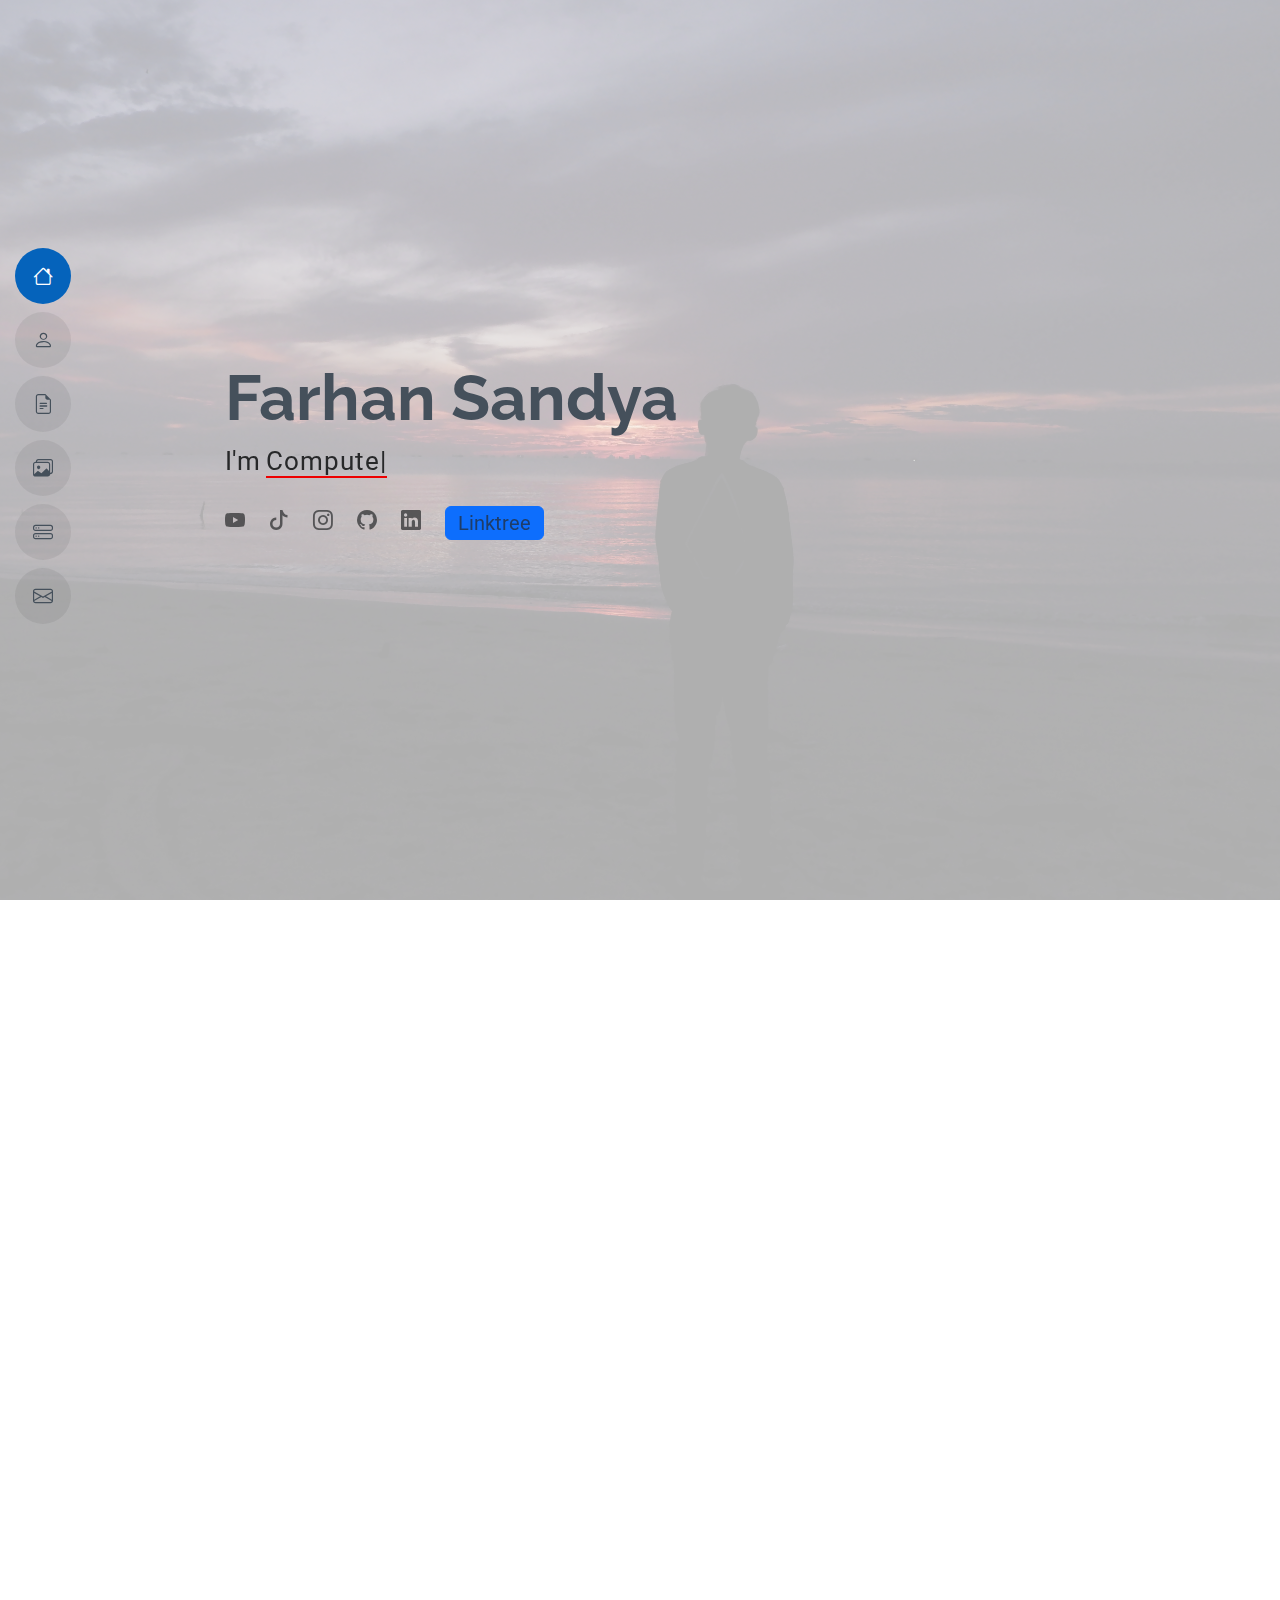
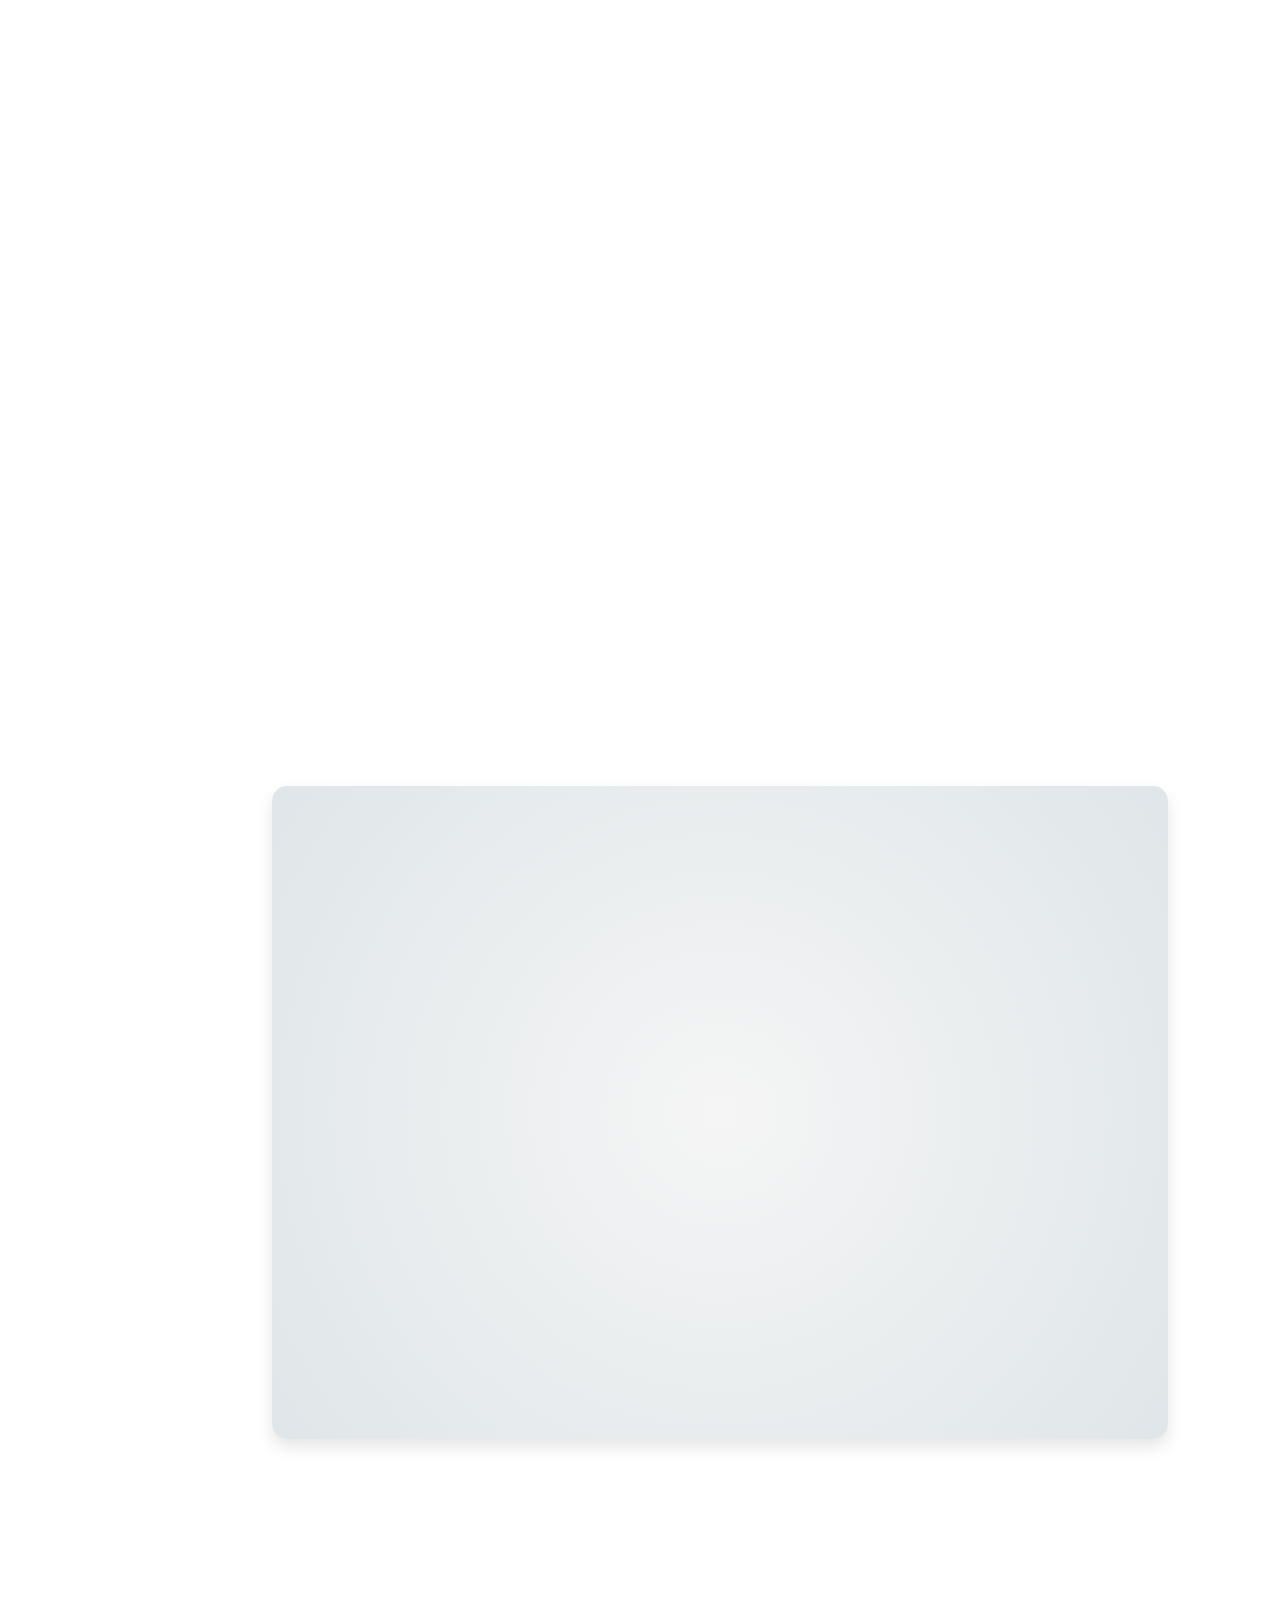
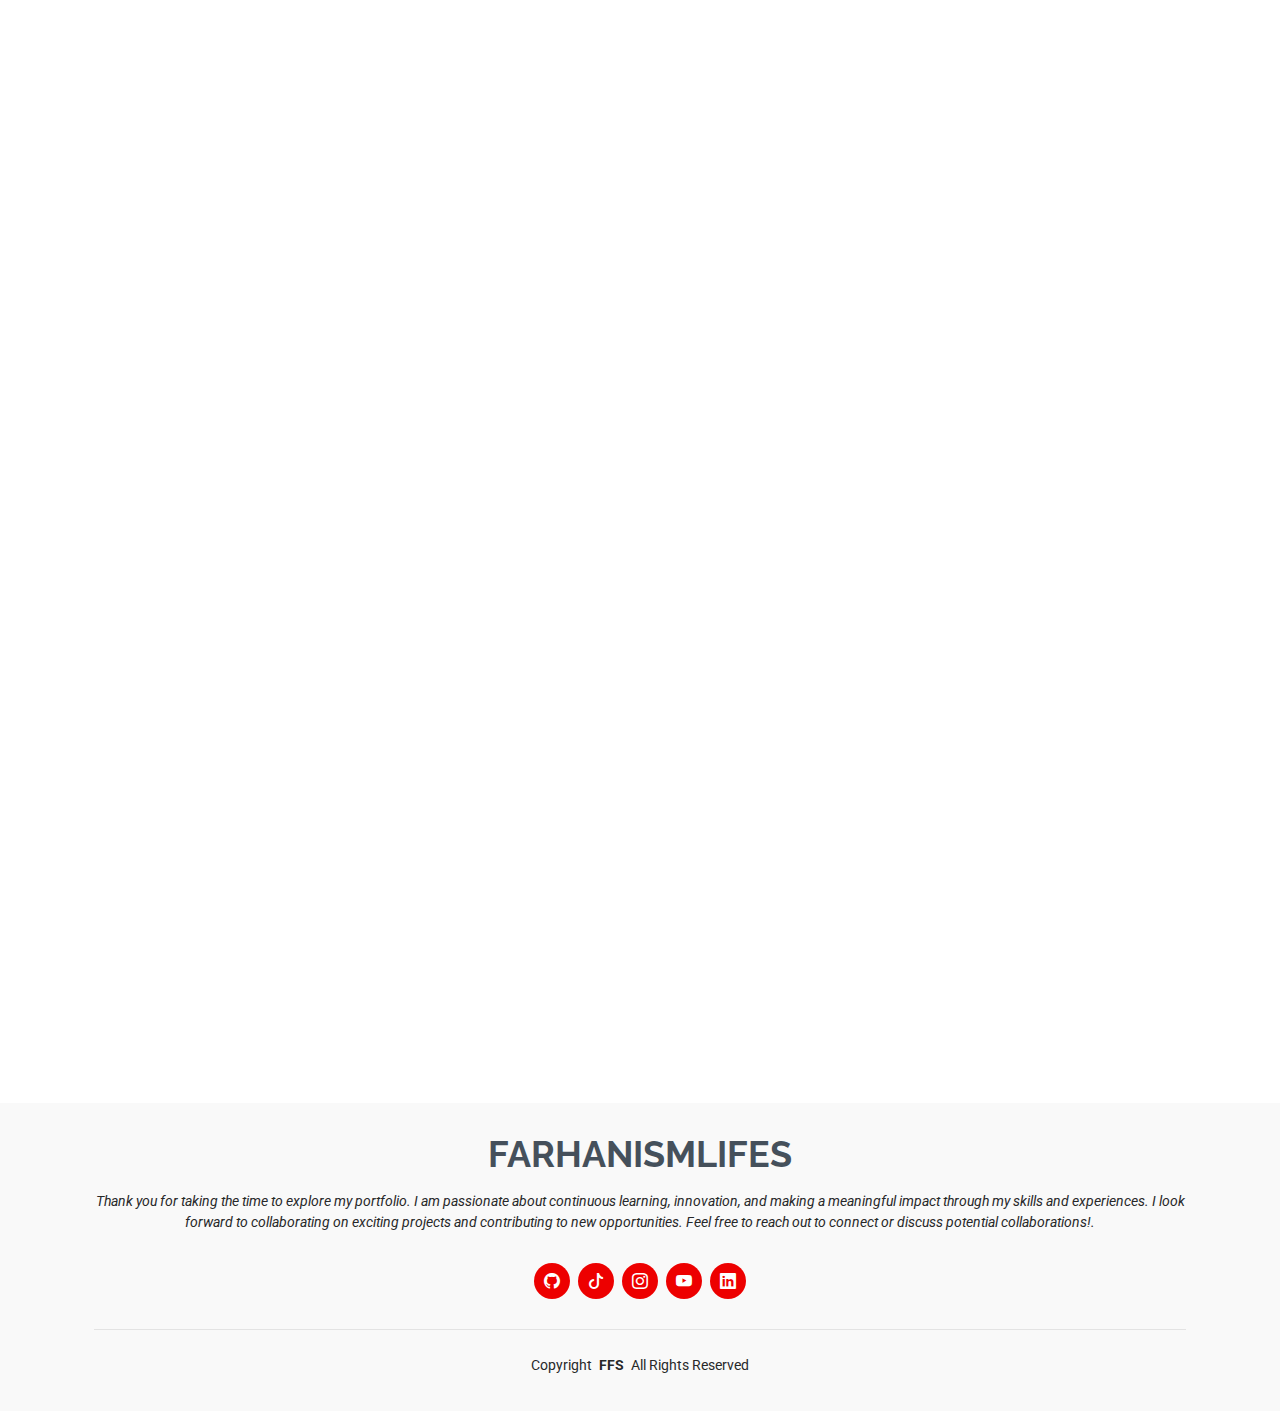
==== commit d4939eed: "Update index.html" ====
--- a/index.html
+++ b/index.html
@@ -304,17 +304,17 @@
     <div class="portfolio-video-container">
       <h3 class="portfolio-video-title">Portfolio Video</h3>
       <div class="portfolio-video-description">
-        Ini adalah contoh video portofolio yang menunjukkan kemampuan aplikasi.<span class="cursor"></span>
+        abaikan saja deskripsinya.<span class="cursor"></span>
       </div>
       <video class="portfolio-video" autoplay muted loop>
-        <source src="assets\img\portfolio\Free Minimal Animated Starting Soon (TEXTY ED.1).mp4" type="video/mp4">
+        <source src="assets/img/portofolio/Free Minimal Animated Starting Soon (TEXTY ED.1).mp4" type="video/mp4">
         Your browser does not support the video tag.
       </video>
       
       <!-- Deskripsi panjang di bawah video -->
       <div class="portfolio-video-long-description">
         <p>
-          Video ini menunjukkan beberapa fitur utama dari aplikasi yang dikembangkan. Dengan antarmuka yang intuitif dan mudah digunakan, aplikasi ini menawarkan berbagai fungsi yang dapat membantu pengguna dalam mengelola tugas mereka sehari-hari. Beberapa fitur utama aplikasi ini termasuk manajemen tugas, pengingat, dan laporan otomatis yang disesuaikan dengan kebutuhan pengguna. 
+          Video ini menunjukkan beberapa fitur utama dari . Dengan antarmuka yang intuitif dan mudah digunakan, aplikasi ini menawarkan berbagai fungsi yang dapat membantu pengguna dalam mengelola tugas mereka sehari-hari. Beberapa fitur utama aplikasi ini termasuk manajemen tugas, pengingat, dan laporan otomatis yang disesuaikan dengan kebutuhan pengguna. 
           <br><br>
           Selain itu, aplikasi ini juga menyediakan berbagai opsi pengaturan untuk menyesuaikan tampilan dan pengalaman pengguna. Pengguna dapat memilih tema gelap atau terang, menyesuaikan notifikasi, dan mengelola preferensi lainnya. Aplikasi ini dirancang dengan teknologi terkini untuk memastikan kinerja yang cepat dan responsif, memberikan pengalaman pengguna yang menyenangkan dan bebas hambatan.
           <br><br>
@@ -714,4 +714,4 @@
 
 </body>
 
-</html>+</html>
